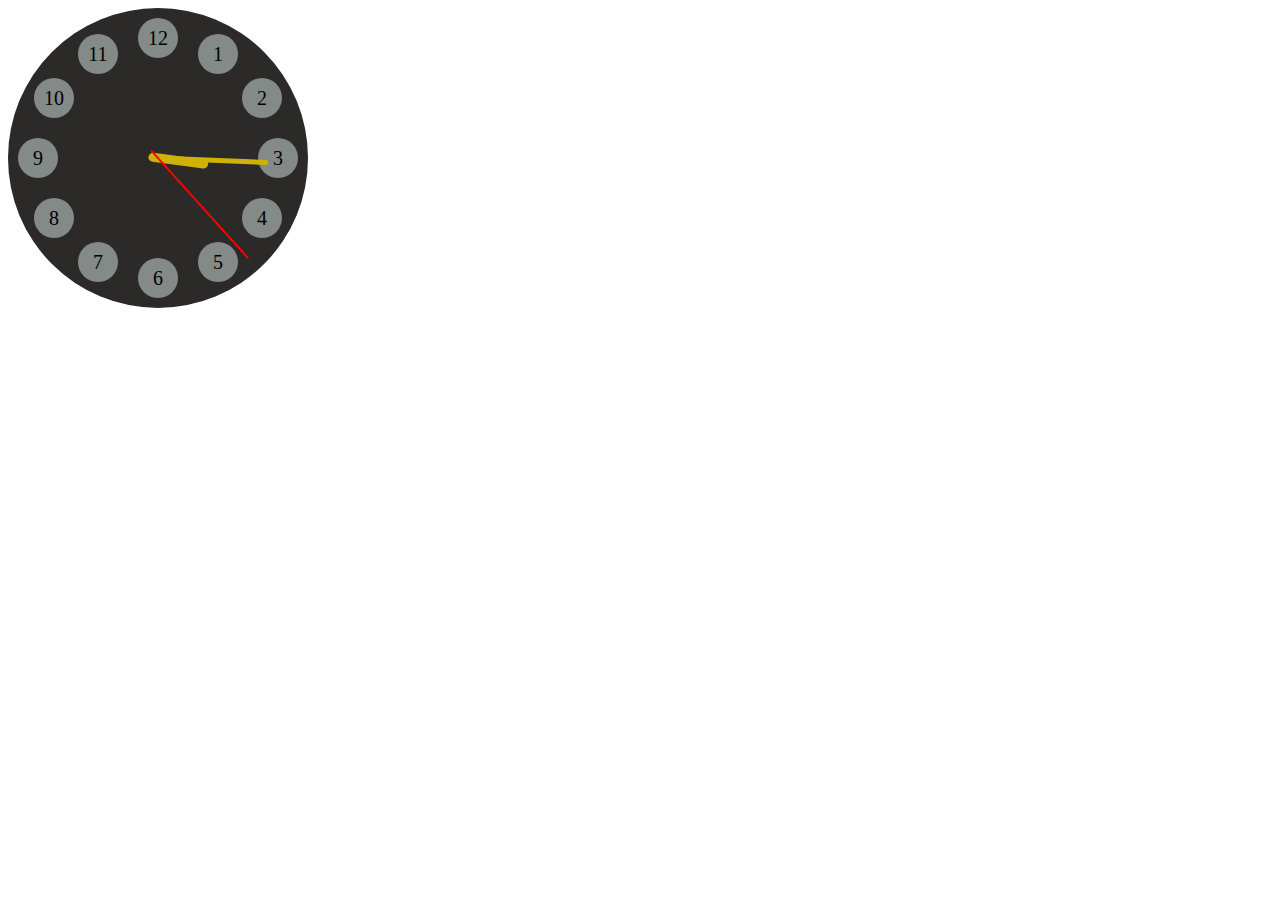
==== domClock.html @ 0092ab67 "clock add" ====
<!DOCTYPE html>
<html lang="en">
<head>
    <meta charset="UTF-8">
    <meta http-equiv="X-UA-Compatible" content="IE=edge">
    <meta name="viewport" content="width=device-width, initial-scale=1.0">
    <link rel="stylesheet" href="css/domClock.css">
    <title>Document</title>
</head>
<body>
    <div id="clockBody"></div>
    <script src="js/domClock.js"></script>
</body>
</html>
---- css/domClock.css ----
#clockBody {
	width: 300px;
	height: 300px;
	border-radius: 150px;
	background-color: #2b2a28;
}

.hoursBody {
	width: 40px;
	height: 40px;
	border-radius: 20px;
	background-color: #838a87;
	position: absolute;
	text-align: center;
	line-height: 40px;
	font-size: 20px;
}

.hoursArrow {
	width: 9px;
	height: 60px;
	border-radius: 10px;
	position: absolute;
	background-color: rgb(207, 177, 7);
}

.minutesArrow {
	width: 5px;
	height: 120px;
	border-radius: 10px;
	position: absolute;
	background-color: rgb(207, 177, 7);
}

.secondsArrow {
	width: 2px;
	height: 145px;
	border-radius: 10px;
	position: absolute;
	background-color: red;
}
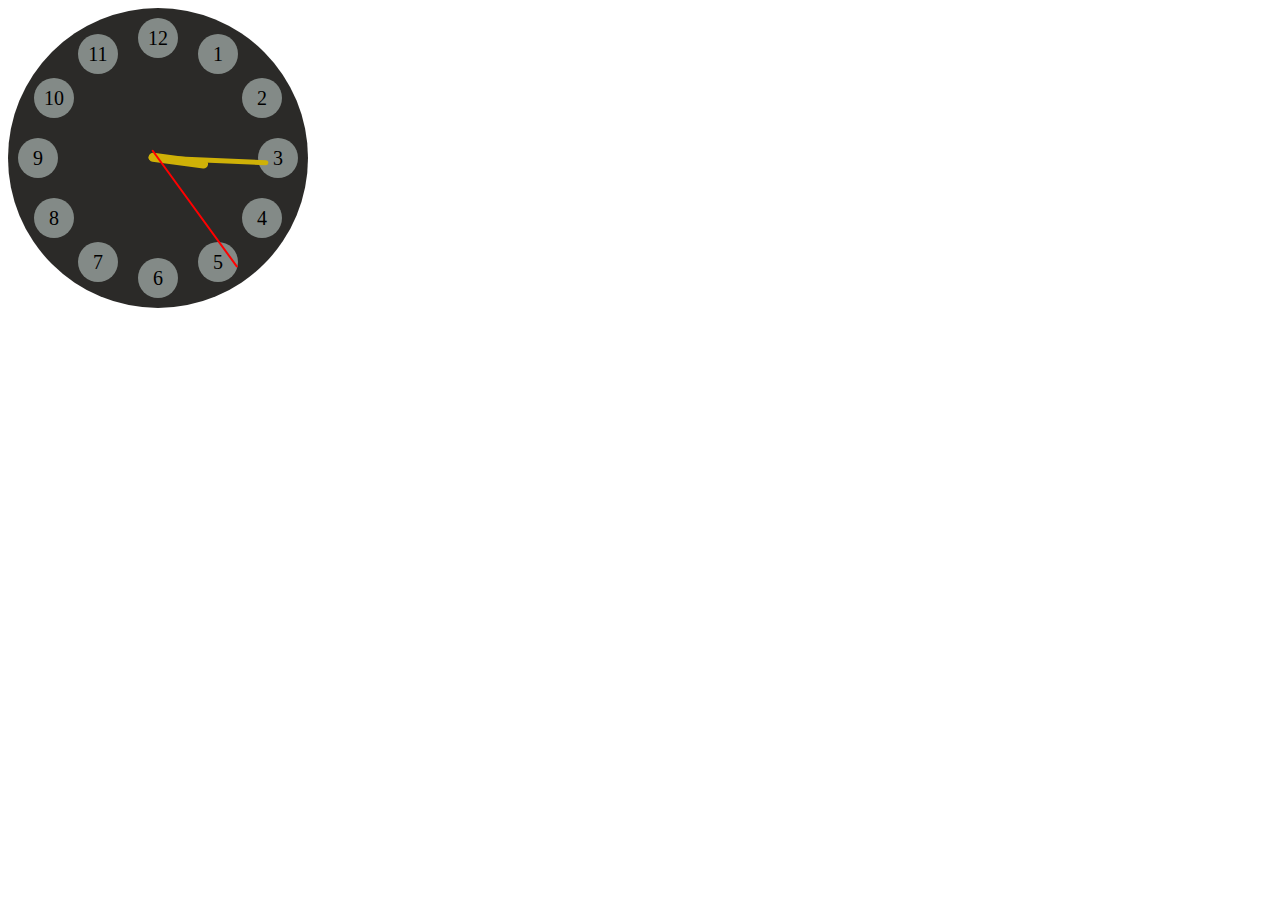
==== commit 7315511f: "clock+tenis updt" ====
--- a/domClock.html
+++ b/domClock.html
@@ -9,6 +9,7 @@
 </head>
 <body>
     <div id="clockBody"></div>
+    <canvas id="canvas" height="300" width="300"></canvas>
     <script src="js/domClock.js"></script>
 </body>
 </html>